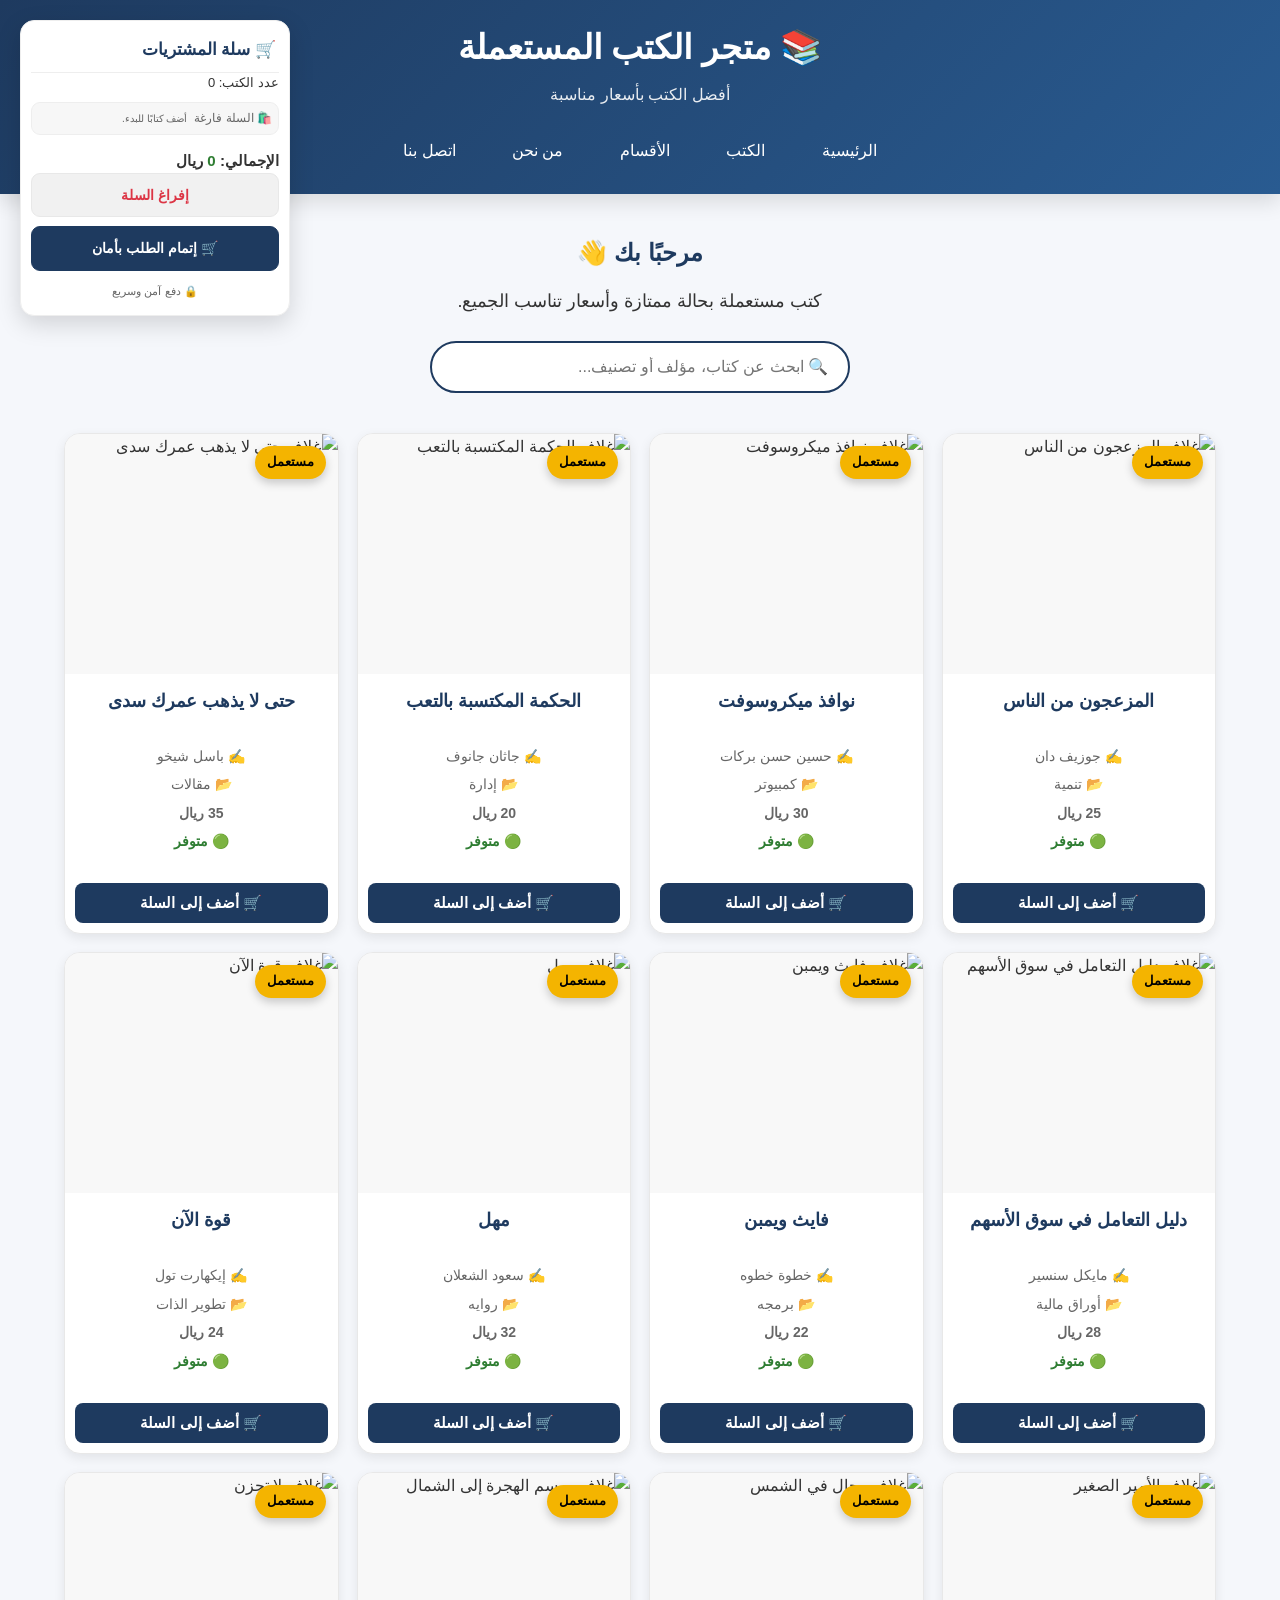
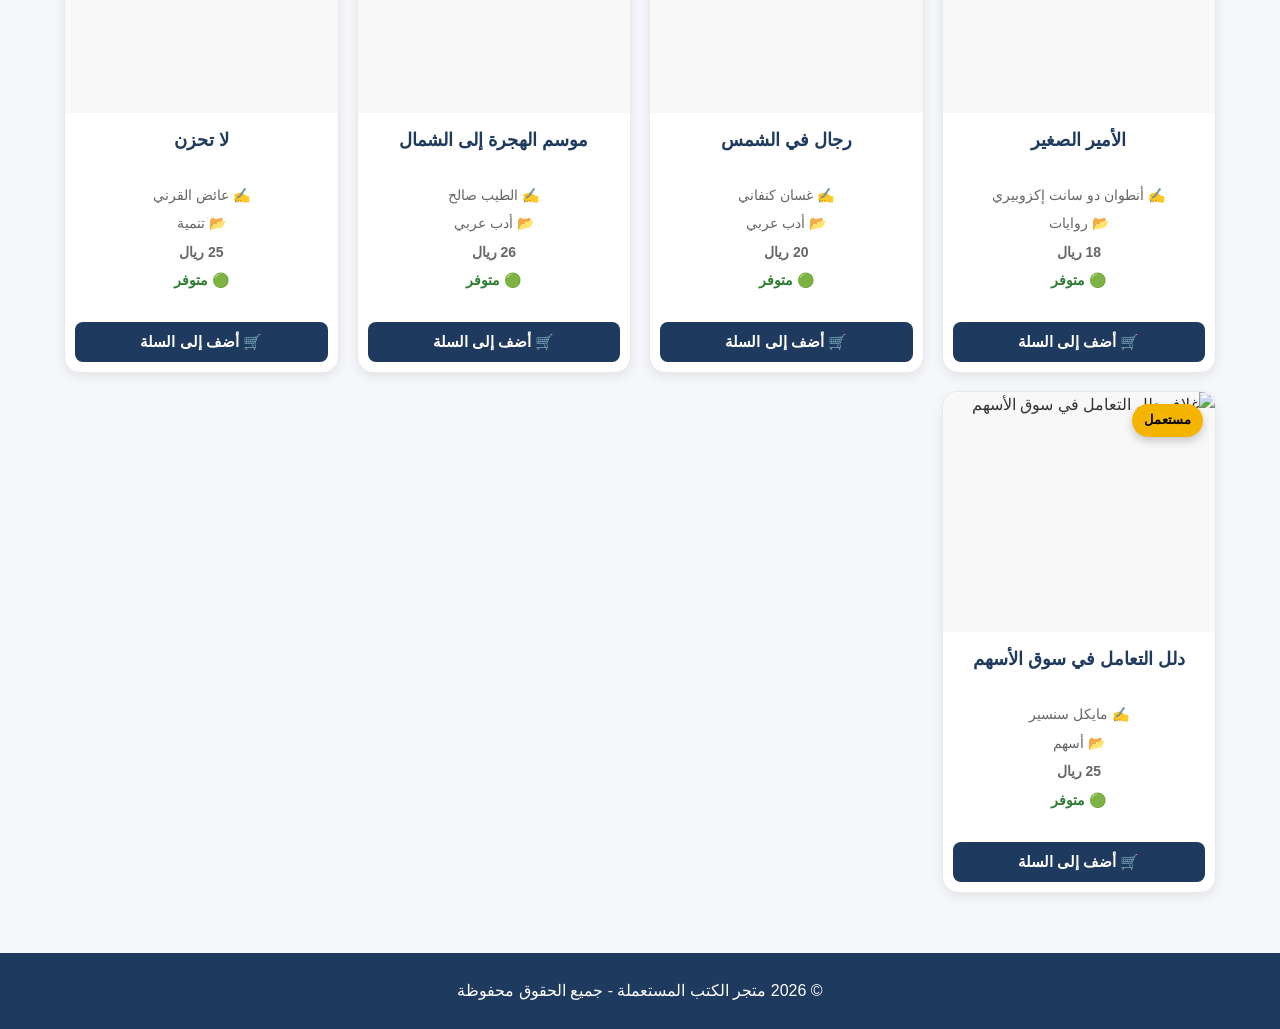
==== index.html @ 311c6c78 "Add files via upload" ====
<!DOCTYPE html>
<html lang="ar" dir="rtl">

<head>
    <meta charset="UTF-8">
    <meta name="viewport" content="width=device-width, initial-scale=1.0">

    <title>متجر الكتب المستعملة</title>

    <link rel="stylesheet" href="style.css">
</head>

<body>

<header>

    <div class="logo">
        <h1>📚 متجر الكتب المستعملة</h1>
        <p>أفضل الكتب بأسعار مناسبة</p>
    </div>

    <nav>
        <a href="index.html">الرئيسية</a>
        <a href="#books">الكتب</a>
        <a href="categories.html">الأقسام</a>
        <a href="about.html">من نحن</a>
        <a href="contact.html">اتصل بنا</a>
    </nav>

</header>


<main>

<section class="hero">

    <h2>مرحبًا بك 👋</h2>

    <p>
        كتب مستعملة بحالة ممتازة وأسعار تناسب الجميع.
    </p>

    <input type="search" id="search" placeholder="🔍 ابحث عن كتاب، مؤلف أو تصنيف..." autocomplete="off">

</section>


<section class="books" id="books">

</section>


</main>


<aside class="cart" id="cart">
    

<h2>🛒 سلة المشتريات</h2>



<p>
عدد الكتب:
<span id="cart-count">0</span>
</p>








<ul id="cart-items"></ul>


<h3>
الإجمالي:
<span id="total-price">0</span>
ريال
</h3>


<button id="clear-cart">
إفراغ السلة
</button>


<a href="checkout.html" class="checkout-btn" id="checkout-btn">🛒 إتمام الطلب بأمان</a>

<p class="secure-payment">
    🔒 دفع آمن وسريع
</p>


</aside>


<footer>

<p>
© 2026 متجر الكتب المستعملة - جميع الحقوق محفوظة
</p>

</footer>

<div id="toast"></div>

<script src="script.js"></script>


</body>

</html>
---- style.css ----
/* =========================================
متجر الكتب المستعملة
style.css - نسخة نظيفة ومحسّنة
========================================= */

:root {
--primary: #1e3a5f;
--primary-dark: #16314f;
--secondary: #f4b400;
--success: #2e7d32;
--success-dark: #1b5e20;
--danger: #d32f2f;
--danger-dark: #a30000;
--background: #f5f7fb;
--white: #ffffff;
--text: #333;
--muted: #666;
--border: #e8e8e8;
--shadow: 0 8px 20px rgba(0, 0, 0, 0.12);
--radius: 15px;
}

/* =========================================
الأساسيات
========================================= */

* {
  margin: 0;
  padding: 0;
  box-sizing: border-box;
  }

html {
scroll-behavior: smooth;
}

body {
font-family: Tahoma, Arial, sans-serif;
direction: rtl;
background: var(--background);
color: var(--text);
line-height: 1.6;
}

button,
input,
textarea,
select {
font-family: inherit;
}

button {
cursor: pointer;
}

/* =========================================
رأس الموقع
========================================= */

header,
.site-header {
background: linear-gradient(135deg, var(--primary), #295b91);
color: white;
padding: 20px;
text-align: center;
box-shadow: var(--shadow);
}

.logo h1 {
font-size: 34px;
margin-bottom: 8px;
}

.logo p {
opacity: 0.9;
}

/* =========================================
القائمة
========================================= */

nav {
margin-top: 20px;
}

nav a {
color: white;
text-decoration: none;
margin: 0 8px;
padding: 10px 18px;
border-radius: 8px;
transition: 0.3s;
display: inline-block;
}

nav a:hover {
background: white;
color: var(--primary);
}

/* =========================================
المحتوى الرئيسي
========================================= */

main {
width: 90%;
max-width: 1200px;
margin: 40px auto;
}

/* =========================================
القسم الترحيبي
========================================= */

.hero {
text-align: center;
margin-bottom: 40px;
}

.hero h2 {
color: var(--primary);
margin-bottom: 15px;
}

.hero p {
margin-bottom: 25px;
font-size: 18px;
}

/* =========================================
البحث
========================================= */

.search-box {
text-align: center;
}

.search-box label {
display: block;
margin-bottom: 8px;
font-weight: bold;
color: var(--primary);
}

#search {
width: 420px;
max-width: 95%;
padding: 15px 20px;
border-radius: 30px;
border: 2px solid var(--primary);
outline: none;
font-size: 16px;
background: white;
transition: 0.3s;
}

#search:focus {
box-shadow: 0 0 12px rgba(30, 58, 95, 0.3);
}

/* =========================================
عنوان الأقسام
========================================= */

.section-title {
text-align: center;
margin-bottom: 20px;
}

.section-title h2 {
color: var(--primary);
margin-bottom: 5px;
}

.section-title p {
color: var(--muted);
}

/* =========================================
شبكة الكتب
========================================= */

.books,
.books-grid {
display: grid;
grid-template-columns: repeat(5, 1fr);
gap: 18px;
margin-top: 25px;
}

/* =========================================
بطاقة الكتاب
========================================= */

.book-card {
position: relative;
background: var(--white);
border: 1px solid var(--border);
border-radius: 16px;
overflow: hidden;
box-shadow: 0 4px 12px rgba(0, 0, 0, 0.08);
transition: transform 0.3s ease, box-shadow 0.3s ease;
}

.book-card:hover {
transform: translateY(-6px);
box-shadow: 0 12px 25px rgba(0, 0, 0, 0.16);
}

/* =========================================
صورة الكتاب
========================================= */

.book-card img {
width: 100%;
height: 240px;
object-fit: contain;
display: block;
background: #f8f8f8;
transition: transform 0.3s ease;
}

.book-card:hover img {
transform: scale(1.03);
}

/* =========================================
معلومات الكتاب
========================================= */

.book-info {
padding: 15px;
text-align: center;
}

.book-info h3 {
color: var(--primary);
font-size: 18px;
font-weight: 700;
margin-bottom: 8px;
min-height: 48px;
overflow: hidden;
line-height: 1.4;
}

.book-info p {
color: var(--muted);
font-size: 14px;
margin: 6px 0;
}

/* =========================================
حالة توفر الكتاب
========================================= */

.availability {
color: var(--success) !important;
font-size: 14px;
font-weight: 600;
margin: 8px 0;
}

/* =========================================
شارة كتاب مستعمل
========================================= */

.used-badge {
position: absolute;
top: 12px;
right: 12px;
background: var(--secondary);
color: #000;
padding: 6px 12px;
border-radius: 20px;
font-size: 13px;
font-weight: bold;
box-shadow: 0 4px 10px rgba(0, 0, 0, 0.2);
z-index: 10;
}

/* =========================================
السعر
========================================= */

.price {
margin: 10px 0;
color: var(--danger);
font-size: 20px;
font-weight: bold;
}

/* إذا كان السعر يحتوي على كلمة ريال من HTML
فلا نضيفها مرة أخرى */

/* =========================================
زر إضافة للسلة
========================================= */

.book-card button {
width: calc(100% - 20px);
margin: 10px;
padding: 11px;
border: none;
border-radius: 8px;
background: var(--primary);
color: white;
font-size: 15px;
transition: 0.3s;
}

.book-card button:hover {
background: var(--secondary);
color: #000;
}

/* =========================================
لا توجد نتائج
========================================= */

.no-results {
text-align: center;
background: white;
padding: 30px;
margin-top: 25px;
border-radius: var(--radius);
color: var(--muted);
}

/* =========================================```css
/* =========================================
   🛒 سلة شراء صغيرة وأنيقة
========================================= */

.cart {
    position: fixed;
    top: 20px;
    left: 20px;

    width: 270px;
    max-width: calc(100vw - 40px);
    max-height: calc(100vh - 40px);

    background: #ffffff;
    border-radius: 14px;
    padding: 10px;

    box-shadow: 0 8px 25px rgba(0, 0, 0, 0.15);
    border: 1px solid #eeeeee;

    z-index: 9999;
    box-sizing: border-box;

    font-size: 13px;

    display: flex;
    flex-direction: column;
}


/* =========================================
   عنوان السلة
========================================= */

.cart h2 {
    margin: 0;
    padding: 5px 3px 9px;

    font-size: 17px;
    font-weight: 700;

    color: var(--primary, #333);

    border-bottom: 1px solid #eeeeee;
}


/* =========================================
   قائمة المنتجات
========================================= */

#cart-items {
    list-style: none;

    margin: 8px 0;
    padding: 0;

    max-height: 190px;
    overflow-y: auto;

    scrollbar-width: thin;
}


/* شريط التمرير */

#cart-items::-webkit-scrollbar {
    width: 4px;
}

#cart-items::-webkit-scrollbar-thumb {
    background: #cccccc;
    border-radius: 10px;
}


/* =========================================
   المنتج داخل السلة
========================================= */

#cart-items li {
    display: flex;
    align-items: center;

    gap: 7px;

    background: #f7f7f7;

    margin-bottom: 6px;
    padding: 6px;

    border-radius: 9px;

    border: 1px solid #eeeeee;
}


/* =========================================
   صورة المنتج
========================================= */

.cart-image {
    width: 42px;
    height: 52px;

    object-fit: contain;

    background: #ffffff;

    border-radius: 7px;

    flex-shrink: 0;
}


/* =========================================
   معلومات المنتج
========================================= */

.cart-info {
    flex: 1;
    min-width: 0;
}


.cart-info h4 {
    margin: 0 0 3px;

    font-size: 12px;
    font-weight: 600;

    color: var(--primary, #333);

    white-space: nowrap;
    overflow: hidden;
    text-overflow: ellipsis;
}


.cart-info p {
    margin: 0;

    font-size: 11px;

    color: var(--muted, #777);
}


.cart-info strong {
    display: block;

    margin-top: 2px;

    font-size: 12px;

    color: #222;
}


/* =========================================
   أزرار الكمية
========================================= */

.cart-buttons {
    display: flex;
    align-items: center;

    gap: 3px;

    margin-top: 4px;
}


#cart-items button {
    border: none;

    min-width: 24px;
    height: 23px;

    padding: 2px 5px;

    border-radius: 5px;

    cursor: pointer;

    font-size: 11px;

    transition: 0.2s;
}


#cart-items button:hover {
    transform: scale(1.05);
}


.plus {
    background: #28a745;
    color: #ffffff;
}


.minus {
    background: #ffc107;
    color: #222222;
}


.delete {
    background: #dc3545;
    color: #ffffff;
}


/* =========================================
   السلة فارغة
========================================= */

.cart-empty {
    text-align: center;

    color: var(--muted, #777);

    padding: 15px 5px;

    font-size: 12px;
}


/* =========================================
   ملخص السلة
========================================= */

.cart-summary {
    border-top: 1px solid #eeeeee;

    padding-top: 7px;

    margin-top: 2px;
}


/* =========================================
   الإجمالي
========================================= */

.total {
    display: flex;

    justify-content: space-between;
    align-items: center;

    margin-bottom: 7px;

    font-size: 14px;
    font-weight: 600;
}


#total-price {
    color: var(--success, #28a745);

    font-size: 15px;
}


/* =========================================
   أزرار السلة
========================================= */

.cart-actions {
    display: flex;

    gap: 6px;

    width: 100%;
}


/* جميع أزرار أسفل السلة */

.cart-actions button,
#clear-cart,
#checkout-btn {
    flex: 1;

    padding: 7px 4px;

    border: none;

    border-radius: 7px;

    cursor: pointer;

    font-size: 11px;
    font-weight: 600;

    transition: 0.2s;
}


/* زر إفراغ السلة */

#clear-cart {
    background: #f1f1f1;

    color: #dc3545;

    border: 1px solid #eeeeee;
}


/* زر إتمام الطلب */

#checkout-btn {
    background: var(--primary, #333);

    color: #ffffff;
}


#clear-cart:hover,
#checkout-btn:hover {
    transform: translateY(-1px);

    opacity: 0.9;
}


/* =========================================
   الجوال
========================================= */

@media (max-width: 480px) {

    .cart {
        top: 10px;
        left: 10px;

        width: 245px;

        max-width: calc(100vw - 20px);

        max-height: calc(100vh - 20px);

        padding: 8px;

        border-radius: 12px;
    }


    .cart h2 {
        font-size: 15px;

        padding-bottom: 7px;
    }


    #cart-items {
        max-height: 165px;
    }


    .cart-image {
        width: 38px;
        height: 48px;
    }


    .cart-info h4 {
        font-size: 11px;
    }


    .cart-info p {
        font-size: 10px;
    }


    .cart-info strong {
        font-size: 11px;
    }


    .cart-actions button,
    #clear-cart,
    #checkout-btn {
        font-size: 10px;

        padding: 6px 3px;
    }
}
```


#clear-cart,
.checkout-btn {
flex: 1;
padding: 13px;
border: none;
border-radius: 9px;
font-size: 16px;
font-weight: bold;
transition: 0.3s;
}

#clear-cart {
background: var(--danger);
color: white;
}

#clear-cart:hover {
background: var(--danger-dark);
}

.checkout-btn {
background: var(--success);
color: white;
}

.checkout-btn:hover {
background: var(--success-dark);
transform: translateY(-2px);
}

/* =========================================
الدفع
========================================= */

.checkout {
max-width: 500px;
margin: 40px auto;
background: white;
padding: 25px;
border-radius: var(--radius);
box-shadow: var(--shadow);
}

.checkout h2,
.checkout h3 {
color: var(--primary);
margin-bottom: 15px;
}

.checkout input,
.checkout textarea,
.checkout select {
width: 100%;
padding: 12px;
margin-bottom: 15px;
border: 1px solid #ccc;
border-radius: 8px;
font-size: 16px;
outline: none;
}

.checkout input:focus,
.checkout textarea:focus,
.checkout select:focus {
border-color: var(--primary);
}

.checkout textarea {
height: 120px;
resize: vertical;
}

.checkout button {
width: 100%;
padding: 14px;
background: var(--primary);
color: white;
border: none;
border-radius: 8px;
font-size: 18px;
}

.checkout button:hover {
background: var(--primary-dark);
}

.secure-payment {
text-align: center;
font-size: 14px;
color: var(--muted);
margin-top: 10px;
}

/* =========================================
واتساب
========================================= */

.whatsapp-btn {
display: inline-block;
padding: 12px 24px;
background: #25d366;
color: white;
text-decoration: none;
border-radius: 8px;
font-size: 17px;
font-weight: bold;
}

.whatsapp-btn:hover {
background: #1ebe5d;
}

/* =========================================
زر العودة
========================================= */

.back-home {
display: inline-block;
margin: 20px 0;
padding: 12px 20px;
background: #444;
color: white;
text-decoration: none;
border-radius: 10px;
font-size: 16px;
}

.back-home:hover {
background: #222;
}

.back-shopping {
display: inline-block;
margin-top: 30px;
padding: 12px 24px;
background: var(--success);
color: white;
text-decoration: none;
border-radius: 8px;
font-size: 18px;
}

.back-shopping:hover {
background: var(--success-dark);
}

/* =========================================
صفحة نجاح الطلب
========================================= */

.success-page {
text-align: center;
margin-top: 80px;
}

/* =========================================
إشعار Toast
========================================= */

#toast {
position: fixed;
bottom: 30px;
right: 30px;
background: var(--success);
color: white;
padding: 15px 20px;
border-radius: 10px;
box-shadow: 0 5px 15px rgba(0, 0, 0, 0.2);
opacity: 0;
visibility: hidden;
transform: translateY(10px);
transition: 0.3s;
z-index: 9999;
}

#toast.show {
opacity: 1;
visibility: visible;
transform: translateY(0);
}

/* =========================================
تفاصيل الكتاب
========================================= */

.book-details {
background: white;
max-width: 1000px;
margin: 30px auto;
padding: 30px;
border-radius: var(--radius);
box-shadow: var(--shadow);
display: grid;
grid-template-columns: 300px 1fr;
gap: 35px;
align-items: center;
}

.book-details img {
width: 100%;
max-width: 280px;
max-height: 400px;
height: auto;
object-fit: contain;
display: block;
margin: auto;
border-radius: 15px;
box-shadow: 0 5px 15px rgba(0, 0, 0, 0.15);
}

.book-details h1 {
color: var(--primary);
font-size: 32px;
margin-bottom: 15px;
}

.book-details h2 {
color: var(--danger);
margin: 15px 0;
}

.book-details p {
font-size: 17px;
line-height: 1.9;
margin: 10px 0;
}

.book-details strong {
color: var(--primary);
}

.book-details button {
margin-top: 20px;
padding: 14px 35px;
background: var(--success);
color: white;
border: none;
border-radius: 10px;
font-size: 18px;
transition: 0.3s;
}

.book-details button:hover {
background: var(--success-dark);
transform: translateY(-3px);
}

/* =========================================
معلومات إضافية
========================================= */

.extra-info {
background: white;
padding: 25px;
margin: 30px auto;
border-radius: var(--radius);
box-shadow: var(--shadow);
max-width: 1000px;
}

.extra-info h2 {
color: var(--primary);
margin-bottom: 15px;
}

.extra-info ul {
list-style: none;
}

.extra-info li {
padding: 10px;
border-bottom: 1px solid var(--border);
font-size: 17px;
}

/* =========================================
الكتب المشابهة
========================================= */

.related-books {
max-width: 1000px;
margin: 40px auto;
}

.related-books h2 {
color: var(--primary);
margin-bottom: 20px;
}

#related-container {
display: grid;
grid-template-columns: repeat(4, 1fr);
gap: 20px;
}

/* =========================================
الفوتر
========================================= */

footer {
margin-top: 60px;
padding: 25px;
background: var(--primary);
color: white;
text-align: center;
}

/* =========================================
الشاشات المتوسطة
========================================= */

@media (max-width: 1400px) {
.books,
.books-grid {
grid-template-columns: repeat(4, 1fr);
}
}

@media (max-width: 1000px) {
.books,
.books-grid {
grid-template-columns: repeat(3, 1fr);
}
}

/* =========================================
الهاتف
========================================= */

@media (max-width: 900px) {

.cart {
    position: static;
    width: 90%;
    max-width: 600px;
    margin: 25px auto;
}

nav a {
    margin: 5px;
}

.book-details {
    grid-template-columns: 1fr;
    text-align: center;
}

.book-details img {
    width: 220px;
}

#related-container {
    grid-template-columns: repeat(2, 1fr);
}

}

@media (max-width: 768px) {

main {
    width: 94%;
    margin: 25px auto;
}

.books,
.books-grid {
    grid-template-columns: repeat(2, 1fr);
    gap: 12px;
}

.book-card img {
    height: 220px;
}

.logo h1 {
    font-size: 28px;
}

nav a {
    display: inline-block;
    padding: 8px 12px;
    font-size: 14px;
}

.cart-actions {
    flex-direction: column;
}

}

@media (max-width: 480px) {

.books,
.books-grid {
    grid-template-columns: 1fr;
}

.book-card img {
    height: 280px;
}

#search {
    width: 100%;
}

.logo h1 {
    font-size: 24px;
}

nav a {
    display: block;
    width: 200px;
    margin: 8px auto;
}

.cart {
    width: 94%;
}

.book-details {
    padding: 20px;
}

.book-details img {
    width: 180px;
}

#related-container {
    grid-template-columns: 1fr;
}

#toast {
    right: 15px;
    left: 15px;
    bottom: 15px;
    text-align: center;
}

}

/* تحسينات المرحلة الأولى */
.book-link{color:inherit;text-decoration:none;display:block}.add-btn{width:calc(100% - 20px);margin:10px;padding:11px;border:0;border-radius:8px;background:var(--primary);color:#fff;font-weight:bold}.static-badge{position:static;display:inline-block}.detail-add{margin-top:15px}.related-books{max-width:1000px;margin:40px auto}.related-books h2{color:var(--primary);margin-bottom:15px}#related-container{display:grid;grid-template-columns:repeat(4,1fr);gap:18px}.related-card{background:#fff;padding:12px;border-radius:12px;box-shadow:var(--shadow);text-decoration:none;color:var(--primary);text-align:center}.related-card img{width:100%;height:190px;object-fit:contain;background:#f8f9fb}.related-card strong,.related-card span{display:block;margin-top:7px}.related-card span{color:var(--danger);font-weight:bold}.order-success-box{margin:25px auto;padding:20px;background:#f7f8fa;border-radius:12px;max-width:320px}.order-success-box p{color:var(--muted)}.order-success-box strong{font-size:22px;color:var(--success)}.order-success-box hr{border:0;border-top:1px solid var(--border);margin:12px 0}.categories-grid{display:grid;grid-template-columns:repeat(4,1fr);gap:18px}.category-card{background:#fff;text-decoration:none;color:var(--primary);text-align:center;padding:30px 15px;border-radius:var(--radius);box-shadow:var(--shadow)}.category-card span{font-size:38px}.contact-card{background:#fff;max-width:750px;margin:30px auto;padding:30px;border-radius:var(--radius);box-shadow:var(--shadow)}.contact-options{display:grid;grid-template-columns:1fr 1fr;gap:15px;margin:25px 0}.contact-options a{padding:20px;background:#f7f8fa;border-radius:12px;text-decoration:none;color:var(--primary);text-align:center}.form-note{color:var(--danger);font-size:13px}@media(max-width:900px){#related-container{grid-template-columns:repeat(2,1fr)}.categories-grid{grid-template-columns:repeat(2,1fr)}}@media(max-width:500px){#related-container,.categories-grid,.contact-options{grid-template-columns:1fr}}

.category-cover{width:100%;height:180px;object-fit:contain;background:#f8f9fb;border-radius:10px;display:block;margin-bottom:10px}
.book-card img,.book-detail-image,.related-card img{object-position:center}

```css
.cart {
    position: fixed;

    /* مكان السلة: يسار الشاشة */
    top: 24px;
    left: 15px;
    right: auto;

    /* حجم صغير */
    width: 240px;
    max-width: calc(100vw - 30px);

    /* مساحة داخلية صغيرة */
    padding: 10px;

    background: var(--white);

    border: 1px solid var(--border);

    border-radius: 12px;

    box-shadow: 0 8px 22px rgba(0, 0, 0, 0.13);

    z-index: 999;

    font-size: 13px;

    box-sizing: border-box;
}
```

#total-price {
    color: var(--success);
    font-size: 18px;
}

#clear-cart,
#checkout-btn {
    display: block;
    width: 100%;
    min-height: 44px;
    padding: 10px 12px;
    border: 0;
    border-radius: 9px;
    font-size: 14px;
    font-weight: bold;
    text-align: center;
    text-decoration: none;
    transition: transform 0.2s ease, opacity 0.2s ease;
}

#clear-cart {
    margin-bottom: 9px;
    background: var(--danger);
    color: #fff;
}

#checkout-btn {
    background: var(--success);
    color: #fff;
}

#clear-cart:hover,
#checkout-btn:hover {
    transform: translateY(-1px);
    opacity: 0.94;
}

.secure-payment {
    margin: 10px 0 0;
    color: var(--muted);
    font-size: 12px;
    text-align: center;
}

/* السلة على الشاشات الصغيرة */
@media (max-width: 900px) {
    .cart {
        position: static;
        width: min(600px, 94%);
        max-width: none;
        margin: 24px auto;
    }

    #cart-items {
        max-height: 420px;
    }
}

@media (max-width: 480px) {
    .cart {
        width: 94%;
        padding: 14px;
        border-radius: 14px;
    }

    #cart-items li {
        padding: 9px;
    }

    .cart-image {
        width: 52px;
        height: 70px;
        flex-basis: 52px;
    }

    .cart-info h4 {
        font-size: 13px;
    }

    .cart h3 {
        font-size: 15px;
    }

    #total-price {
        font-size: 17px;
    }
}
```css
/* =========================================
   أزرار السلة
========================================= */

#clear-cart,
#checkout-btn {
    display: block;
    width: 100%;
    box-sizing: border-box;

    padding: 9px 8px;
    margin-top: 7px;

    border-radius: 8px;

    font-size: 13px;
    font-weight: 600;

    text-align: center;
    text-decoration: none;

    cursor: pointer;

    transition: 0.2s;
}


/* إفراغ السلة */

#clear-cart {
    background: #f1f1f1;
    color: #dc3545;
    border: 1px solid var(--border);
}


/* إتمام الطلب */

#checkout-btn {
    background: var(--primary);
    color: #fff;
    border: 1px solid var(--primary);
}


/* تأثير عند المرور */

#clear-cart:hover,
#checkout-btn:hover {
    transform: translateY(-1px);
    opacity: 0.9;
}


/* رسالة الدفع الآمن */

.cart .secure-payment {
    margin: 7px 0 0 !important;
    padding: 5px !important;

    background: transparent !important;

    color: var(--muted);
    font-size: 11px;

    text-align: center;
}
```
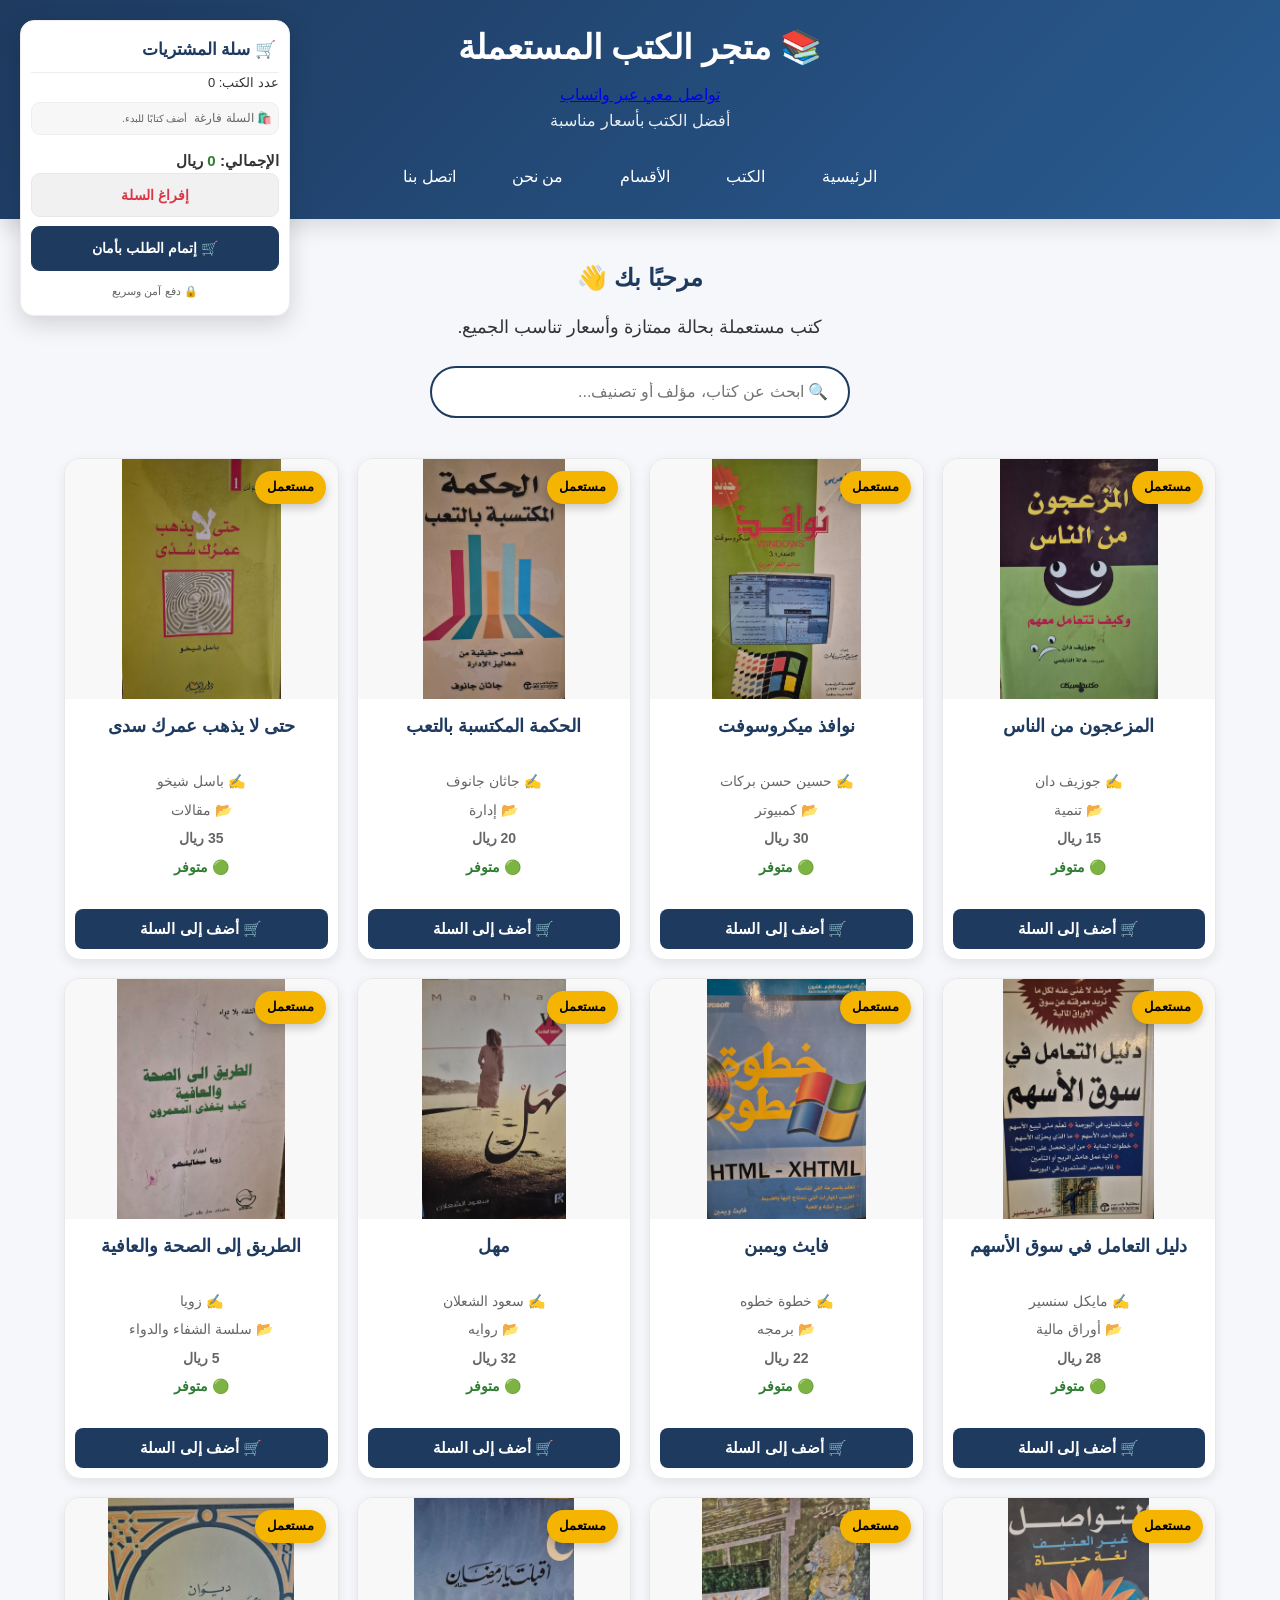
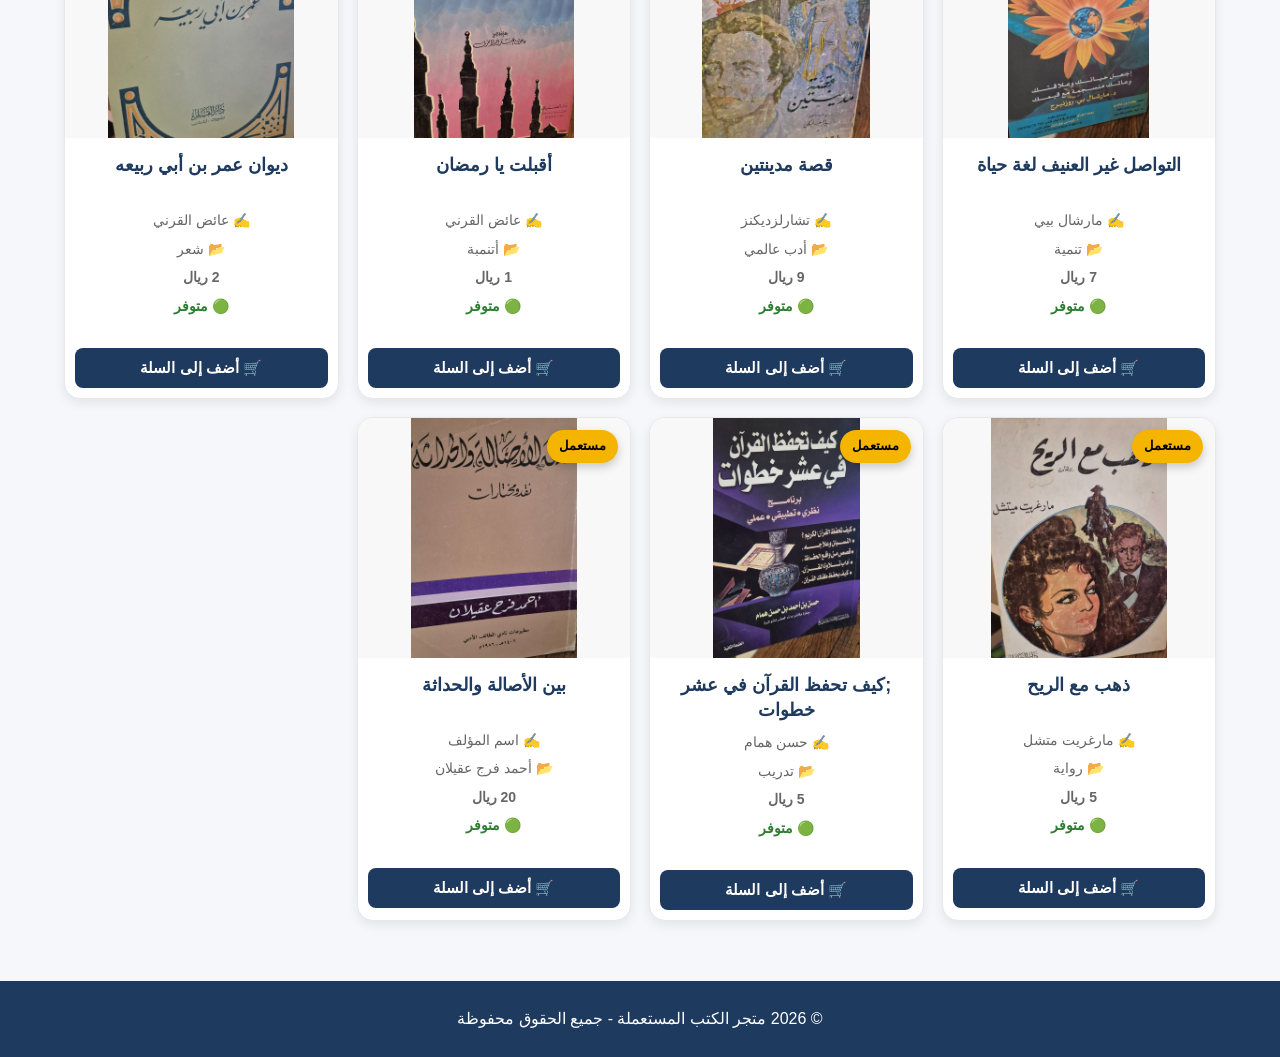
==== commit 1d351ec1: "Update index.html" ====
--- a/index.html
+++ b/index.html
@@ -16,6 +16,9 @@
 
     <div class="logo">
         <h1>📚 متجر الكتب المستعملة</h1>
+        <a href="https://wa.me/9665XXXXXXXX" target="_blank">
+  تواصل معي عبر واتساب
+</a>
         <p>أفضل الكتب بأسعار مناسبة</p>
     </div>
 
@@ -112,4 +115,4 @@
 
 </body>
 
-</html>+</html>
